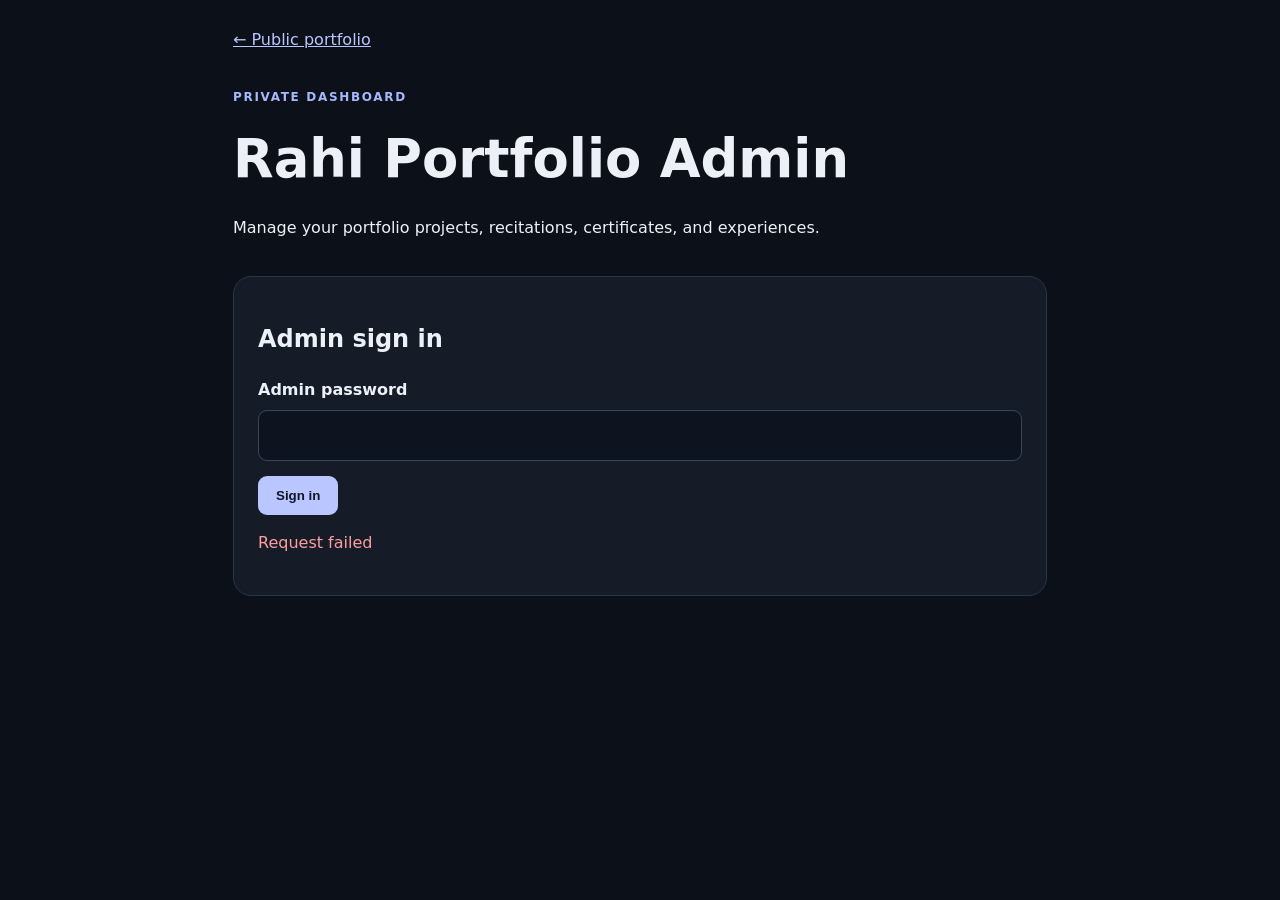
==== rahman-rahi-portfolio/admin.html @ f2ca4079 "Add files via upload" ====
<!doctype html><html lang="en"><head><meta charset="utf-8"><meta name="viewport" content="width=device-width,initial-scale=1"><title>Rahi Portfolio Admin</title><link rel="stylesheet" href="admin.css"></head><body><main class="admin-wrap"><a href="/">← Public portfolio</a><header><p class="eyebrow">PRIVATE DASHBOARD</p><h1>Rahi Portfolio Admin</h1><p>Manage your portfolio projects, recitations, certificates, and experiences.</p></header><section id="login-panel" class="panel"><h2>Admin sign in</h2><form id="login-form"><label>Admin password<input id="password" type="password" required></label><button>Sign in</button><p id="login-message" role="status"></p></form></section><section id="dashboard" hidden><div class="panel"><div class="row"><h2>Add portfolio item</h2><button type="button" id="logout" class="secondary">Sign out</button></div><form id="item-form"><label>Title *<input id="title" required maxlength="160"></label><label>Category *<select id="category"><option>Holy Quran Recitation</option><option>Programming</option><option>AI & Technology</option><option>Leadership</option><option>Entrepreneurship</option><option>Volunteering</option></select></label><label>Description<textarea id="description" rows="3"></textarea></label><label>Project link<input id="url" type="url" placeholder="https://..."></label><label>Image or video (max 50 MB)<input id="file" type="file" accept="image/*,video/*"></label><button id="save">Publish item</button><p id="form-message" role="status"></p></form></div><div class="panel"><h2>Published items</h2><div id="items-list"></div></div></section></main><script src="admin.js" defer></script></body></html>
---- rahman-rahi-portfolio/admin.css ----
*{box-sizing:border-box}body{margin:0;background:#0c1018;color:#edf1f7;font:16px/1.55 system-ui,sans-serif}.admin-wrap{max-width:850px;margin:auto;padding:28px 18px 70px}a{color:#b9c6ff}.eyebrow{color:#a6b8ff;letter-spacing:.14em;font-size:.75rem;font-weight:700}h1{font-size:clamp(2rem,6vw,3.3rem);margin:.2em 0}header{margin:35px 0}.panel{background:#151c28;border:1px solid #2a3547;border-radius:18px;padding:24px;margin:20px 0}label{display:block;margin:15px 0;font-weight:600}input,select,textarea{display:block;width:100%;margin-top:7px;padding:12px;border:1px solid #38465c;border-radius:9px;background:#0d1420;color:white;font:inherit}button{padding:12px 18px;border:0;border-radius:9px;background:#b9c6ff;color:#101626;font-weight:750;cursor:pointer}.secondary{background:#2b3648;color:white}.row,.item-row{display:flex;align-items:center;justify-content:space-between;gap:15px}.item-row{border-top:1px solid #2a3547;padding:15px 0}.item-row p{color:#aab4c5}.item-row button{background:#5b2730;color:white}.error{color:#ff9e9e}.success{color:#a7f3c0}[hidden]{display:none!important}@media(max-width:550px){.panel{padding:17px}.row,.item-row{align-items:stretch;flex-direction:column}}
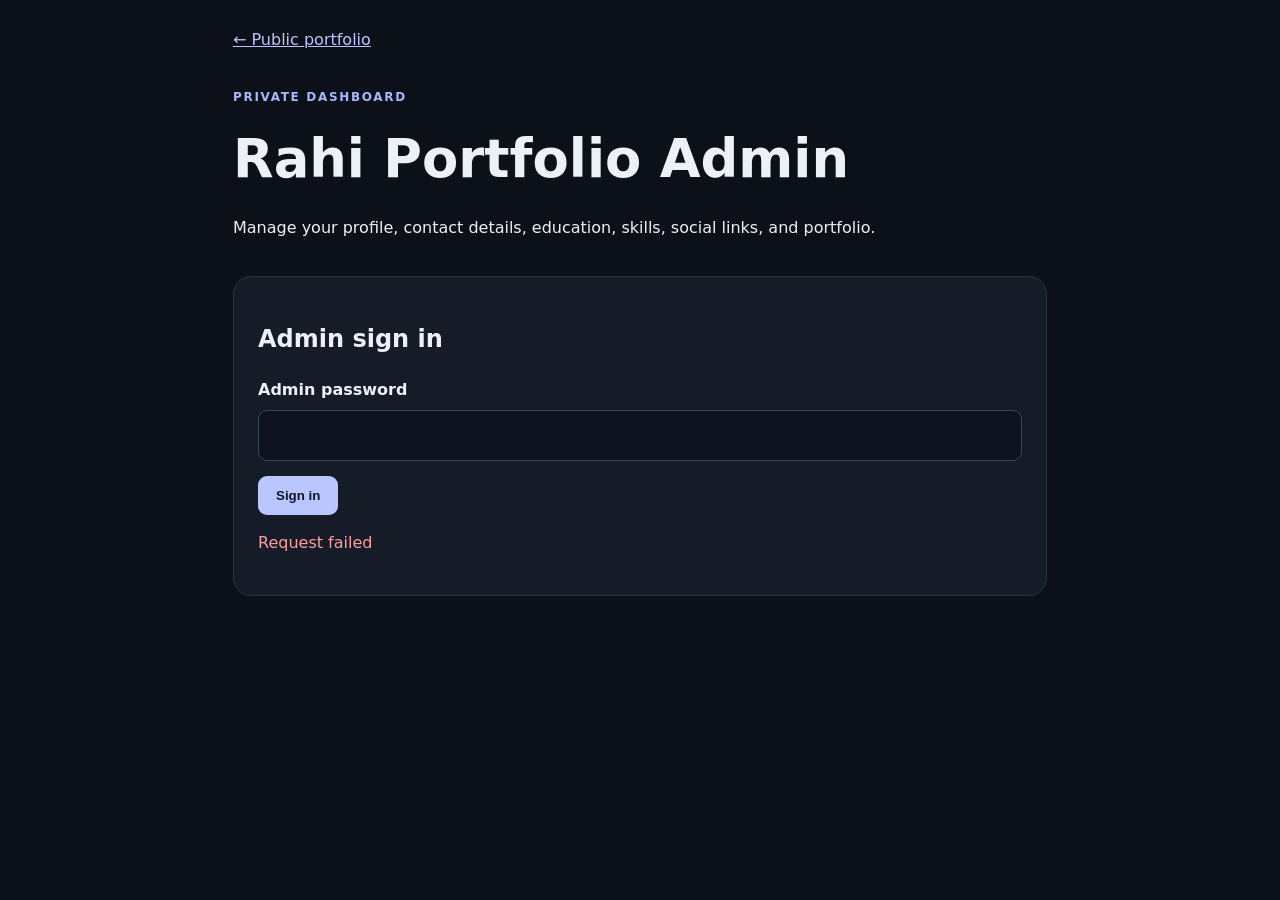
==== commit 20918cb2: "Add files via upload" ====
--- a/rahman-rahi-portfolio/admin.html
+++ b/rahman-rahi-portfolio/admin.html
@@ -1 +1 @@
-<!doctype html><html lang="en"><head><meta charset="utf-8"><meta name="viewport" content="width=device-width,initial-scale=1"><title>Rahi Portfolio Admin</title><link rel="stylesheet" href="admin.css"></head><body><main class="admin-wrap"><a href="/">← Public portfolio</a><header><p class="eyebrow">PRIVATE DASHBOARD</p><h1>Rahi Portfolio Admin</h1><p>Manage your portfolio projects, recitations, certificates, and experiences.</p></header><section id="login-panel" class="panel"><h2>Admin sign in</h2><form id="login-form"><label>Admin password<input id="password" type="password" required></label><button>Sign in</button><p id="login-message" role="status"></p></form></section><section id="dashboard" hidden><div class="panel"><div class="row"><h2>Add portfolio item</h2><button type="button" id="logout" class="secondary">Sign out</button></div><form id="item-form"><label>Title *<input id="title" required maxlength="160"></label><label>Category *<select id="category"><option>Holy Quran Recitation</option><option>Programming</option><option>AI & Technology</option><option>Leadership</option><option>Entrepreneurship</option><option>Volunteering</option></select></label><label>Description<textarea id="description" rows="3"></textarea></label><label>Project link<input id="url" type="url" placeholder="https://..."></label><label>Image or video (max 50 MB)<input id="file" type="file" accept="image/*,video/*"></label><button id="save">Publish item</button><p id="form-message" role="status"></p></form></div><div class="panel"><h2>Published items</h2><div id="items-list"></div></div></section></main><script src="admin.js" defer></script></body></html>+<!doctype html><html lang="en"><head><meta charset="utf-8"><meta name="viewport" content="width=device-width,initial-scale=1"><title>Rahi Portfolio Admin</title><link rel="stylesheet" href="admin.css"></head><body><main class="admin-wrap"><a href="/">← Public portfolio</a><header><p class="eyebrow">PRIVATE DASHBOARD</p><h1>Rahi Portfolio Admin</h1><p>Manage your profile, contact details, education, skills, social links, and portfolio.</p></header><section id="login-panel" class="panel"><h2>Admin sign in</h2><form id="login-form"><label>Admin password<input id="password" type="password" required autocomplete="current-password"></label><button>Sign in</button><p id="login-message" role="status"></p></form></section><section id="dashboard" hidden><div class="panel"><div class="row"><h2>Personal profile & contact</h2><button type="button" id="logout" class="secondary">Sign out</button></div><form id="profile-form" class="form-grid"><label>Display name<input id="p-name" required></label><label>Tagline<input id="p-tagline"></label><label class="wide">Introduction<textarea id="p-intro" rows="3"></textarea></label><label class="wide">About me<textarea id="p-about" rows="3"></textarea></label><label>Email<input id="p-email" type="email"></label><label>Phone number<input id="p-phone" type="tel"></label><label class="wide">Education (one line per item)<textarea id="p-education" rows="3" placeholder="Qualification — Institution — Year"></textarea></label><label class="wide">Skills (separate with commas)<textarea id="p-skills" rows="3"></textarea></label><label>LinkedIn URL<input id="p-linkedin" type="url" placeholder="https://..."></label><label>Facebook URL<input id="p-facebook" type="url" placeholder="https://..."></label><label>Instagram URL<input id="p-instagram" type="url" placeholder="https://..."></label><label>GitHub URL<input id="p-github" type="url" placeholder="https://..."></label><div class="wide"><button id="profile-save">Save profile</button><p id="profile-message" role="status"></p></div></form></div><div class="panel"><h2 id="item-heading">Add portfolio item</h2><form id="item-form"><input id="item-id" type="hidden"><label>Title *<input id="title" required maxlength="160"></label><label>Category *<select id="category"><option>Holy Quran Recitation</option><option>Programming</option><option>AI & Technology</option><option>Leadership</option><option>Entrepreneurship</option><option>Volunteering</option></select></label><label>Description<textarea id="description" rows="3"></textarea></label><label>Project link<input id="url" type="url" placeholder="https://..."></label><label>Image or video (max 50 MB)<input id="file" type="file" accept="image/*,video/*"></label><button id="save">Publish item</button> <button type="button" id="cancel-edit" class="secondary" hidden>Cancel edit</button><p id="form-message" role="status"></p></form></div><div class="panel"><h2>Published items</h2><div id="items-list"></div></div></section></main><script src="admin.js" defer></script></body></html>
--- a/rahman-rahi-portfolio/admin.css
+++ b/rahman-rahi-portfolio/admin.css
@@ -1 +1,2 @@
-*{box-sizing:border-box}body{margin:0;background:#0c1018;color:#edf1f7;font:16px/1.55 system-ui,sans-serif}.admin-wrap{max-width:850px;margin:auto;padding:28px 18px 70px}a{color:#b9c6ff}.eyebrow{color:#a6b8ff;letter-spacing:.14em;font-size:.75rem;font-weight:700}h1{font-size:clamp(2rem,6vw,3.3rem);margin:.2em 0}header{margin:35px 0}.panel{background:#151c28;border:1px solid #2a3547;border-radius:18px;padding:24px;margin:20px 0}label{display:block;margin:15px 0;font-weight:600}input,select,textarea{display:block;width:100%;margin-top:7px;padding:12px;border:1px solid #38465c;border-radius:9px;background:#0d1420;color:white;font:inherit}button{padding:12px 18px;border:0;border-radius:9px;background:#b9c6ff;color:#101626;font-weight:750;cursor:pointer}.secondary{background:#2b3648;color:white}.row,.item-row{display:flex;align-items:center;justify-content:space-between;gap:15px}.item-row{border-top:1px solid #2a3547;padding:15px 0}.item-row p{color:#aab4c5}.item-row button{background:#5b2730;color:white}.error{color:#ff9e9e}.success{color:#a7f3c0}[hidden]{display:none!important}@media(max-width:550px){.panel{padding:17px}.row,.item-row{align-items:stretch;flex-direction:column}}+*{box-sizing:border-box}body{margin:0;background:#0c1018;color:#edf1f7;font:16px/1.55 system-ui,sans-serif}.admin-wrap{max-width:850px;margin:auto;padding:28px 18px 70px}a{color:#b9c6ff}.eyebrow{color:#a6b8ff;letter-spacing:.14em;font-size:.75rem;font-weight:700}h1{font-size:clamp(2rem,6vw,3.3rem);margin:.2em 0}header{margin:35px 0}.panel{background:#151c28;border:1px solid #2a3547;border-radius:18px;padding:24px;margin:20px 0}label{display:block;margin:15px 0;font-weight:600}input,select,textarea{display:block;width:100%;margin-top:7px;padding:12px;border:1px solid #38465c;border-radius:9px;background:#0d1420;color:white;font:inherit}button{padding:12px 18px;border:0;border-radius:9px;background:#b9c6ff;color:#101626;font-weight:750;cursor:pointer}.secondary{background:#2b3648;color:white}.row,.item-row{display:flex;align-items:center;justify-content:space-between;gap:15px}.item-row{border-top:1px solid #2a3547;padding:15px 0}.item-row p{color:#aab4c5}.item-row button{background:#5b2730;color:white}.error{color:#ff9e9e}.success{color:#a7f3c0}[hidden]{display:none!important}@media(max-width:550px){.panel{padding:17px}.row,.item-row{align-items:stretch;flex-direction:column}}
+.form-grid{display:grid;grid-template-columns:repeat(2,minmax(0,1fr));gap:14px}.form-grid .wide{grid-column:1/-1}.item-row{gap:12px}.item-actions{display:flex;gap:8px;align-items:center}.secondary{background:#46505e}@media(max-width:600px){.form-grid{grid-template-columns:1fr}.form-grid .wide{grid-column:auto}}
